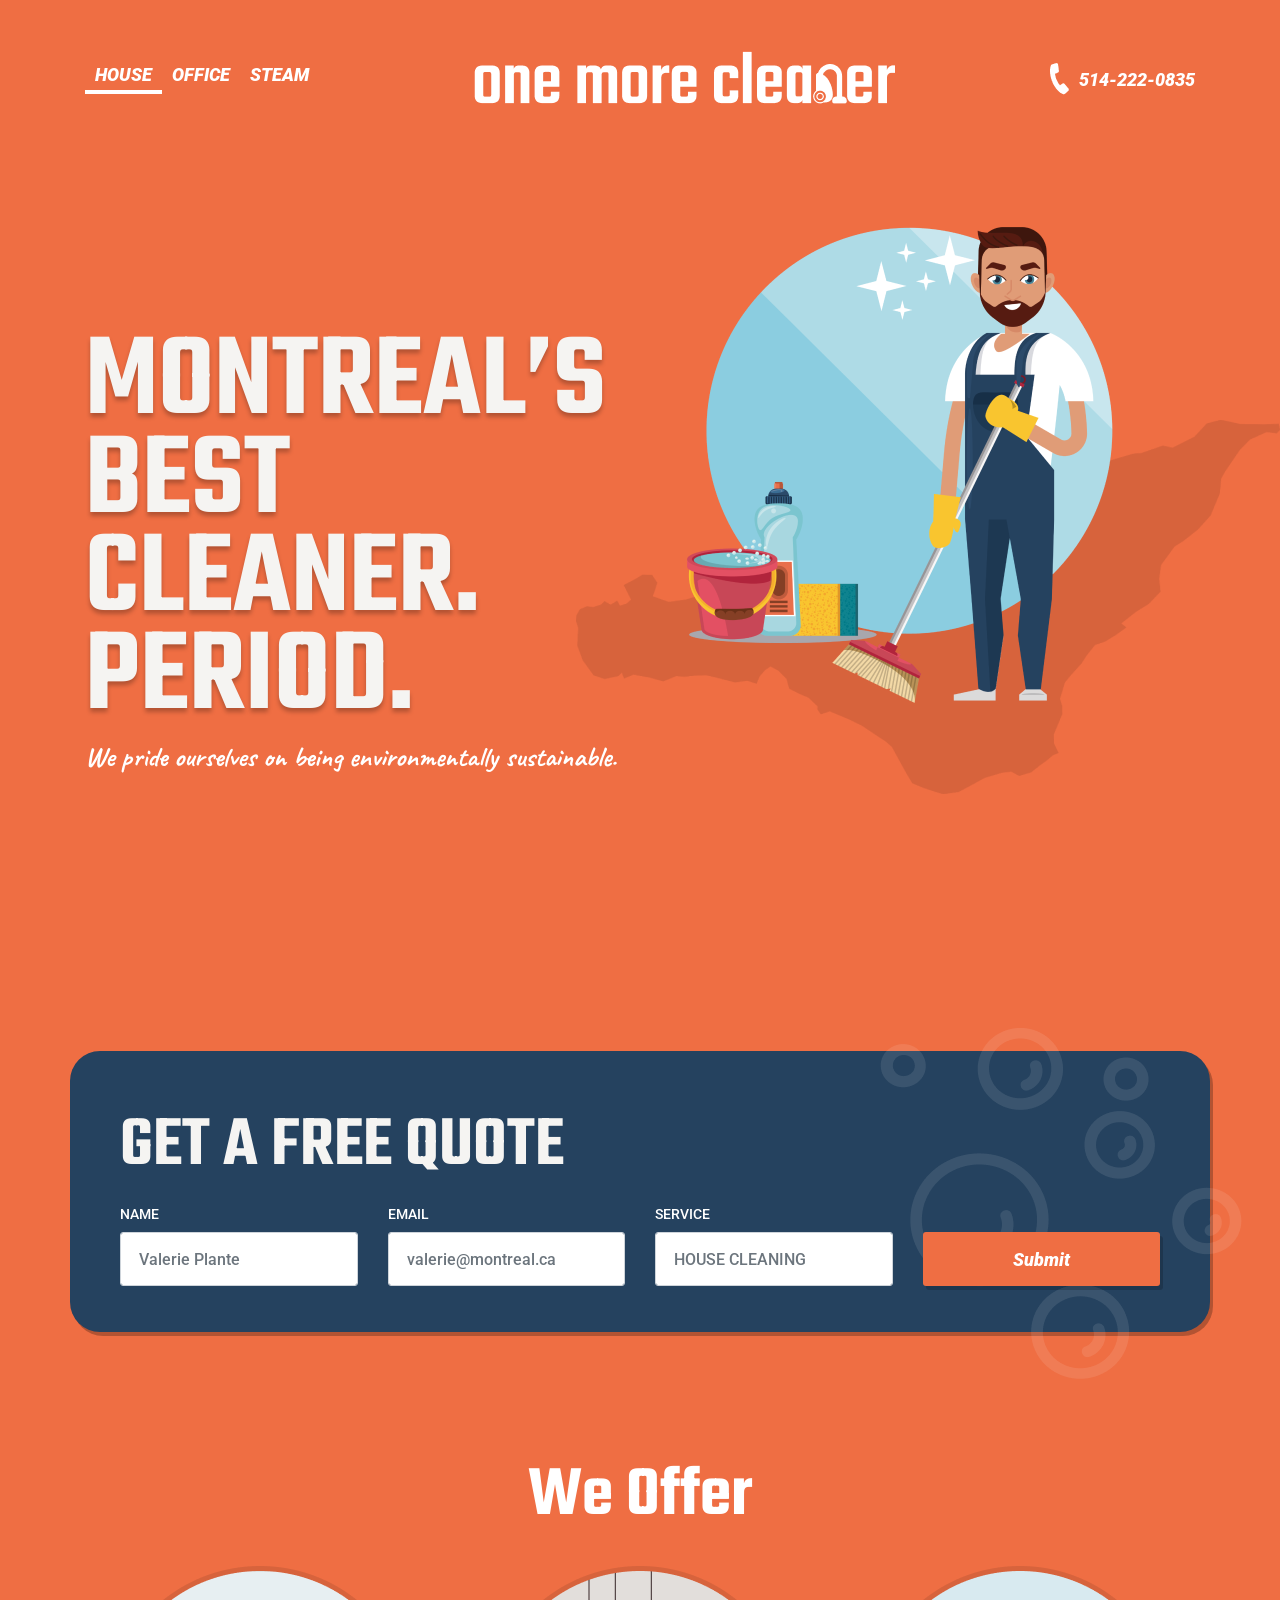
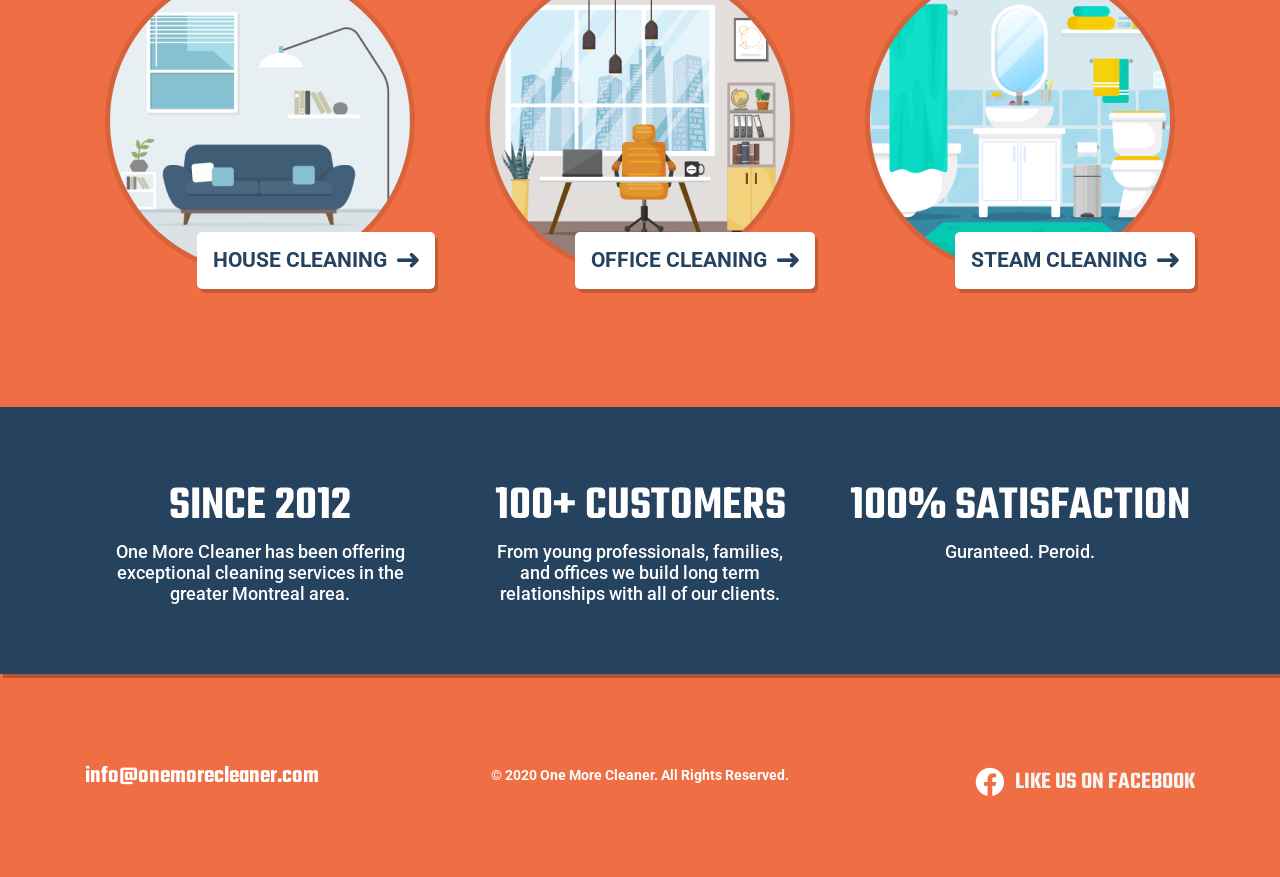
==== index.html @ 101cef5e "initial commit" ====
<!DOCTYPE html>
<html lang="en">

<head>
    <meta charset="UTF-8">
    <meta name="viewport" content="width=device-width, initial-scale=1.0">
    <title>OneMoreCleaner</title>
    <!-- CSS -->
    <link rel="stylesheet" href="https://cdn.jsdelivr.net/npm/bootstrap@4.5.3/dist/css/bootstrap.min.css">
    <link rel="stylesheet" href="css/main.css">
</head>

<body>
<div class="main-wrapper">


    <!--header-->
    <nav class="navbar navbar-expand-lg navbar-light">
        <div class="container">
            <button class="navbar-toggler" type="button" data-toggle="collapse" data-target="#navbarSupportedContent"
                aria-controls="navbarSupportedContent" aria-expanded="false" aria-label="Toggle navigation">
                <span></span>
                <span></span>
                <span></span>
            </button>

            <div class="collapse navbar-collapse" id="navbarSupportedContent">
                <ul class="navbar-nav">
                    <li class="nav-item active">
                        <a class="nav-link" href="#">House</a>
                    </li>
                    <li class="nav-item">
                        <a class="nav-link" href="#">Office</a>
                    </li>
                    <li class="nav-item">
                        <a class="nav-link" href="#">Steam</a>
                    </li>
                </ul>
            </div>
            <a class="navbar-brand" href="#"><img src="images/vaccum.png" alt="cleaner-logo"></a>
            <div class="contact">
                <a href="tel:514-222-0835"><img src="images/phone.png" alt="phone">
                    <p>514-222-0835</p>
                </a>
            </div>
        </div>

    </nav>
    <!--hero bannner-->
    <section class="hero-banner">
          <div class="container">
              <div class="row">
                  <div class="col-md-6">
                      <div class="hero-intro">
                          <h1>MONTREAL’S
                            BEST CLEANER.
                            PERIOD.</h1>
                            <p>We pride ourselves on being environmentally sustainable.</p>
                      </div>
                  </div>
                <div class="hero-img">
                    <img src="images/illustration.png" alt="illustration" class="img-fluid">
                </div>
              </div>
          </div>
      </section>

    <!--Quote-->
    <section class="quote-section">
        <div class="container">
            <img src="images/background-bubbles.png" alt="background-bubbles">
            <div class="row">
                <div class="col-12">
                    <h2>GET A FREE QUOTE</h2>
                </div>
            </div>
            <form class="row">
                <div class="col-md-6 col-lg-3 form-group">
                    <label for="name">Name</label>
                    <input type="text" class="form-control" id="name" aria-describedby="name"
                        placeholder="Valerie Plante">
                </div>
                <div class="col-md-6 col-lg-3 form-group">
                    <label for="exampleInputEmail1">Email</label>
                    <input type="email" class="form-control" id="exampleInputEmail1" aria-describedby="emailHelp"
                        placeholder="valerie@montreal.ca">
                </div>
                <div class="col-md-6 col-lg-3 form-group">
                    <label for="service">Service</label>
                    <input type="text" class="form-control" id="service" placeholder="HOUSE CLEANING">
                </div>
                <div class="col-md-6 col-lg-3 last">
                    <button type="submit" class="btn btn-primary">Submit</button>
                </div>
            </form>
        </div>
    </section>

    <!--we offer-->
    <section class="offers">
        <div class="container">
            <div class="row">
                <div class="col-12">
                    <h2>We Offer</h2>
                </div>
            </div>
            <div class="row">
                <div class="col-md-6 col-lg-4">
                    <div class="offer-info">
                        <img src="images/illustration (1).png" alt="illustration" class="img-fluid">
                        <a class="offer-details">
                            <p>HOUSE CLEANING</p>
                            <img src="images/arrow.png" alt="arrow">
                        </a>
                    </div>
                </div>
                <div class="col-md-6 col-lg-4">
                    <div class="offer-info">
                        <img src="images/illustration (2).png" alt="illustration" class="img-fluid">
                        <a class="offer-details">
                            <p>OFFICE CLEANING</p>
                            <img src="images/arrow.png" alt="arrow">
                        </a>
                    </div>
                </div>
                <div class="col-md-6 col-lg-4">
                    <div class="offer-info">
                        <img src="images/illustration (3).png" alt="illustration" class="img-fluid">
                        <a class="offer-details">
                            <p>STEAM CLEANING</p>
                            <img src="images/arrow.png" alt="arrow">
                        </a>
                    </div>
                </div>
            </div>
        </div>
    </section>

    <!--customer-->
    <section class="customer-wrapper">
        <div class="container">
            <div class="row">
                <div class="col-md-6 col-lg-4">
                    <div class="customer-info">
                        <h3>SINCE 2012</h3>
                        <p>One More Cleaner has been offering exceptional cleaning services in the greater Montreal area.</p>
                    </div>
                </div>
                <div class="col-md-6 col-lg-4">
                    <div class="customer-info">
                        <h3>100+ CUSTOMERS</h3>
                        <p>From young professionals, families, and offices we build long term relationships with all of our clients.</p>
                    </div>
                </div>
                <div class="col-md-6 col-lg-4">
                    <div class="customer-info">
                        <h3>100% SATISFACTION</h3>
                        <p>Guranteed. Peroid.</p>
                    </div>
                </div>
            </div>
        </div>
    </section>

    <!--footer-->
    <footer class="footer">
        <div class="container">
            <div class="row">
                <div class="col-md-4">
                    <div class="user-email">
                        <a href="#">info@onemorecleaner.com</a>
                    </div>
                </div>
                <div class="col-md-4">
                    <div class="reserved">
                        <p>© 2020 One More Cleaner. All Rights Reserved.</p>
                    </div>
                </div>
                <div class="col-md-4">
                    <div class="facebook">
                        <a href="#"><img src="images/facebook.png" alt="facebook"> LIKE US ON FACEBOOK</a>
                    </div>
                </div>
            </div>
        </div>
    </footer>
</div>

    <!-- jQuery and JS bundle w/ Popper.js -->
    <script src="https://code.jquery.com/jquery-3.5.1.slim.min.js"></script>
    <script src="https://cdn.jsdelivr.net/npm/bootstrap@4.5.3/dist/js/bootstrap.bundle.min.js"></script>
</body>

</html>
---- css/main.css ----
@import url("https://fonts.googleapis.com/css2?family=Roboto:wght@100;300;400;500;700;900&display=swap");
@import url("https://fonts.googleapis.com/css2?family=Teko:wght@300;400;500;600;700&display=swap");
@import url("https://fonts.googleapis.com/css2?family=Roboto:wght@100;300;400;500;700;900&display=swap");
@import url("https://fonts.googleapis.com/css2?family=Teko:wght@300;400;500;600;700&display=swap");
@import url("https://fonts.googleapis.com/css2?family=Caveat:wght@400;700&display=swap");
@import url("https://fonts.googleapis.com/css2?family=Teko:wght@300;400;500;600;700&display=swap");
@import url("https://fonts.googleapis.com/css2?family=Roboto:wght@100;300;400;500;700;900&display=swap");
@import url("https://fonts.googleapis.com/css2?family=Teko:wght@300;400;500;600;700&display=swap");
@import url("https://fonts.googleapis.com/css2?family=Roboto:wght@100;300;400;500;700;900&display=swap");
@import url("https://fonts.googleapis.com/css2?family=Teko:wght@300;400;500;600;700&display=swap");
@import url("https://fonts.googleapis.com/css2?family=Roboto:wght@100;300;400;500;700;900&display=swap");
.navbar-expand-lg {
  padding: 20px 30px; }
  @media (min-width: 992px) {
    .navbar-expand-lg {
      padding: 50px 0;
      justify-content: space-between; } }
  .navbar-expand-lg .navbar-toggler {
    border: none;
    padding: 0;
    color: #fff;
    cursor: pointer; }
    .navbar-expand-lg .navbar-toggler:focus {
      outline: none; }
    .navbar-expand-lg .navbar-toggler span {
      width: 24px;
      height: 4px;
      background-color: #fff;
      border-radius: 1px;
      display: block;
      margin: 5px 0; }
  @media (min-width: 992px) {
    .navbar-expand-lg .navbar-collapse {
      flex-basis: inherit;
      flex-grow: inherit; } }
  @media (max-width: 991px) {
    .navbar-expand-lg .navbar-collapse {
      position: absolute;
      top: 60px;
      background-color: #fff;
      left: 30px;
      right: 30px;
      z-index: 9; } }
  .navbar-expand-lg .navbar-brand img {
    max-width: 200px; }
    @media (min-width: 992px) {
      .navbar-expand-lg .navbar-brand img {
        max-width: inherit; } }
  .navbar-expand-lg .contact p {
    display: none; }
    @media (min-width: 992px) {
      .navbar-expand-lg .contact p {
        display: block; } }

.navbar-light .navbar-nav .nav-link {
  font-family: 'Roboto', sans-serif;
  font-style: italic;
  font-weight: 900;
  font-size: 18px;
  line-height: 21px;
  padding: 15px 10px 15px;
  color: #25425F;
  text-transform: uppercase; }
  @media (min-width: 992px) {
    .navbar-light .navbar-nav .nav-link {
      color: #fff;
      padding: 0 10px 5px; } }
.navbar-light .navbar-nav .active .nav-link {
  border-bottom: 4px solid #25425F;
  color: #25425F; }
  @media (min-width: 992px) {
    .navbar-light .navbar-nav .active .nav-link {
      color: #fff;
      border-bottom: 4px solid #fff; } }
.navbar-light .contact a {
  display: block;
  display: flex;
  align-items: center; }
.navbar-light .contact p {
  font-family: 'Roboto', sans-serif;
  font-style: italic;
  font-weight: 900;
  font-size: 18px;
  line-height: 21px;
  color: #fff;
  padding-left: 10px; }
.navbar-light .navbar-brand {
  padding: 0;
  margin: 0; }

.footer {
  padding-bottom: 40px;
  padding-top: 20px; }
  @media (min-width: 768px) {
    .footer {
      padding-bottom: 80px;
      padding-top: 15px; } }
  @media (max-width: 767px) {
    .footer .row {
      flex-direction: column-reverse; } }
  @media (max-width: 767px) {
    .footer .user-email {
      display: none; } }
  .footer .user-email a {
    font-family: 'Teko', sans-serif;
    font-size: 14px;
    font-style: normal;
    font-weight: 600;
    line-height: 20px;
    letter-spacing: 0em;
    text-align: left;
    color: #fff; }
    @media (min-width: 992px) {
      .footer .user-email a {
        font-size: 24px;
        line-height: 82.9%; } }
  .footer .reserved {
    text-align: center; }
    .footer .reserved p {
      font-family: 'Roboto', sans-serif;
      font-size: 14px;
      font-style: normal;
      font-weight: 700;
      line-height: 16px;
      letter-spacing: 0em;
      text-align: left;
      color: #fff;
      display: inline-block; }
      @media (min-width: 768px) {
        .footer .reserved p {
          font-size: 12px; } }
      @media (min-width: 992px) {
        .footer .reserved p {
          font-size: 14px; } }
  @media (max-width: 767px) {
    .footer .facebook {
      margin-bottom: 40px; } }
  .footer .facebook a {
    font-family: 'Teko', sans-serif;
    display: flex;
    align-items: center;
    justify-content: flex-end;
    font-size: 24px;
    line-height: 82.9%;
    font-style: normal;
    font-weight: 600;
    letter-spacing: 0em;
    text-align: left;
    color: #F5F4F2; }
    @media (max-width: 991px) {
      .footer .facebook a {
        font-size: 14px; } }
    @media (max-width: 767px) {
      .footer .facebook a {
        justify-content: center;
        font-size: 20px; } }
    .footer .facebook a img {
      padding-right: 10px; }

html,
body,
div,
span,
applet,
object,
iframe,
h1,
h2,
h3,
h4,
h5,
h6,
p,
blockquote,
pre,
a,
abbr,
acronym,
address,
big,
cite,
code,
del,
dfn,
em,
img,
ins,
kbd,
q,
s,
samp,
small,
strike,
strong,
sub,
sup,
tt,
var,
b,
u,
i,
center,
dl,
dt,
dd,
ol,
ul,
li,
fieldset,
form,
label,
legend,
table,
caption,
tbody,
tfoot,
thead,
tr,
th,
td,
article,
aside,
canvas,
details,
embed,
figure,
figcaption,
footer,
header,
hgroup,
menu,
nav,
output,
ruby,
section,
summary,
time,
mark,
audio,
video {
  margin: 0;
  padding: 0;
  border: 0;
  font-size: 100%;
  vertical-align: baseline; }

/* HTML5 display-role reset for older browsers */
article,
aside,
details,
figcaption,
figure,
footer,
header,
hgroup,
menu,
nav,
section {
  display: block; }

body,
html {
  height: 100%;
  line-height: 1;
  font-family: 'Roboto', sans-serif;
  background-color: #EF6E43; }

ol,
ul {
  list-style: none;
  padding: 0;
  margin: 0; }

blockquote,
q {
  quotes: none; }

blockquote:before,
blockquote:after,
q:before,
q:after {
  content: '';
  content: none; }

table {
  border-collapse: collapse;
  border-spacing: 0; }

section {
  padding: 50px 0; }

::-webkit-input-placeholder {
  /* Edge */
  font-weight: 500;
  font-size: 16px;
  line-height: 19px;
  color: red; }

:-ms-input-placeholder {
  /* Internet Explorer 10-11 */
  font-weight: 500;
  font-size: 16px;
  line-height: 19px;
  color: red; }

::placeholder {
  font-weight: 500;
  font-size: 16px;
  line-height: 19px;
  color: red; }

.btn.btn-primary {
  background: #EF6E43;
  box-shadow: 3px 4px 0px rgba(0, 0, 0, 0.18);
  border-radius: 3px;
  border: none;
  font-style: italic;
  font-weight: 900;
  font-size: 18px;
  line-height: 21px;
  color: #FFFFFF;
  height: 54px;
  padding: 0 60px; }

.main-wrapper {
  overflow: hidden; }

.hero-banner {
  position: relative;
  padding-bottom: 0; }
  @media (max-width: 991px) {
    .hero-banner {
      padding-top: 35px;
      padding-bottom: 50px; } }
  .hero-banner .hero-img {
    position: absolute;
    right: 0;
    top: 0; }
    @media (max-width: 767px) {
      .hero-banner .hero-img {
        right: -40px;
        top: 37px; } }
    @media (max-width: 991px) {
      .hero-banner .hero-img img {
        max-width: 420px; } }
    @media (max-width: 767px) {
      .hero-banner .hero-img img {
        max-width: 260px; } }

.hero-intro {
  height: 77vh;
  display: flex;
  flex-direction: column;
  justify-content: center; }
  @media (max-width: 991px) {
    .hero-intro {
      height: auto; } }
  .hero-intro h1 {
    font-family: 'Teko', sans-serif;
    font-size: 48px;
    line-height: 82.9%;
    max-width: 249px;
    font-weight: 600;
    font-style: normal;
    letter-spacing: 0em;
    text-align: left;
    color: #F5F4F2;
    margin-bottom: 10px;
    text-shadow: 0px 4px 4px rgba(0, 0, 0, 0.25); }
    @media (min-width: 768px) {
      .hero-intro h1 {
        font-size: 60px;
        line-height: 60px;
        max-width: inherit; } }
    @media (min-width: 992px) {
      .hero-intro h1 {
        font-size: 120px;
        line-height: 82.9%; } }
  .hero-intro p {
    font-family: 'Caveat', cursive;
    font-size: 28px;
    line-height: 35px;
    font-style: normal;
    font-weight: 700;
    letter-spacing: 0em;
    text-align: left;
    color: #FFF; }
    @media (max-width: 767px) {
      .hero-intro p {
        font-size: 18px;
        line-height: 20px;
        max-width: 165px; } }

@media (min-width: 768px) {
  .quote-section {
    padding-top: 150px;
    padding-bottom: 85px; } }
.quote-section h2 {
  font-family: 'Teko', sans-serif;
  font-weight: 600;
  font-size: 28px;
  line-height: 82.9%;
  color: #F5F4F2;
  margin-bottom: 30px; }
  @media (min-width: 768px) {
    .quote-section h2 {
      font-size: 72px;
      line-height: 82.9%; } }
.quote-section .container {
  background: #25425F;
  box-shadow: 3px 4px 0px rgba(0, 0, 0, 0.25);
  padding: 66px 50px 30px;
  position: relative; }
  @media (min-width: 768px) {
    .quote-section .container {
      border-radius: 30px; } }
  .quote-section .container img {
    position: absolute;
    right: -35px;
    top: -30px; }
    @media (max-width: 991px) {
      .quote-section .container img {
        display: none; } }
.quote-section .form-group label {
  font-family: 'Roboto', sans-serif;
  font-weight: 500;
  font-size: 14px;
  line-height: 16px;
  color: #FFFFFF;
  margin-bottom: 10px;
  text-transform: uppercase; }
.quote-section .form-group input {
  border-radius: 3px;
  padding: 18px;
  height: 54px; }
.quote-section .last {
  display: flex;
  align-items: flex-end; }
.quote-section .btn {
  width: 100%;
  margin-bottom: 1rem; }

.offer-info {
  text-align: center;
  position: relative; }
  @media (max-width: 991px) {
    .offer-info {
      margin-bottom: 50px; } }
  .offer-info .offer-details {
    display: flex;
    align-items: center;
    justify-content: space-between;
    background: #FFFFFF;
    box-shadow: 3px 4px 0px rgba(0, 0, 0, 0.18);
    border-radius: 5px;
    padding: 16px;
    position: absolute;
    bottom: -10px;
    right: 0;
    cursor: pointer; }
    .offer-info .offer-details:hover {
      background: #F5F4F2; }
    @media (max-width: 767px) {
      .offer-info .offer-details {
        right: 50%;
        transform: translateX(50%);
        width: 250px; } }
    .offer-info .offer-details p {
      font-family: 'Roboto', sans-serif;
      font-weight: 700;
      font-size: 21px;
      line-height: 25px;
      color: #25425F;
      padding-right: 10px; }

.offers h2 {
  font-family: 'Teko', sans-serif;
  font-weight: 600;
  font-size: 72px;
  line-height: 82.9%;
  color: #FFFFFF;
  text-align: center;
  padding-bottom: 40px; }
  @media (max-width: 767px) {
    .offers h2 {
      font-size: 32px; } }

.customer-wrapper {
  background: #25425F;
  box-shadow: 3px 4px 0px rgba(0, 0, 0, 0.25);
  padding: 80px 0 70px;
  margin: 78px 0; }
  @media (max-width: 767px) {
    .customer-wrapper {
      margin: 0 0 30px; } }
  .customer-wrapper .customer-info {
    text-align: center;
    color: #fff; }
    @media (max-width: 991px) {
      .customer-wrapper .customer-info {
        margin-bottom: 40px; } }
    .customer-wrapper .customer-info:nth-child(3) {
      margin-bottom: 0; }
    .customer-wrapper .customer-info h3 {
      font-family: 'Teko', sans-serif;
      font-size: 32px;
      line-height: 82.9%;
      font-style: normal;
      font-weight: 600;
      letter-spacing: 0em;
      margin-bottom: 15px; }
      @media (min-width: 768px) {
        .customer-wrapper .customer-info h3 {
          font-size: 48px; } }
    .customer-wrapper .customer-info p {
      font-family: 'Roboto', sans-serif;
      font-size: 14px;
      font-style: normal;
      font-weight: 500;
      line-height: 21px;
      letter-spacing: 0em;
      padding: 0 20px; }
      @media (min-width: 768px) {
        .customer-wrapper .customer-info p {
          font-size: 18px; } }

/*# sourceMappingURL=main.css.map */
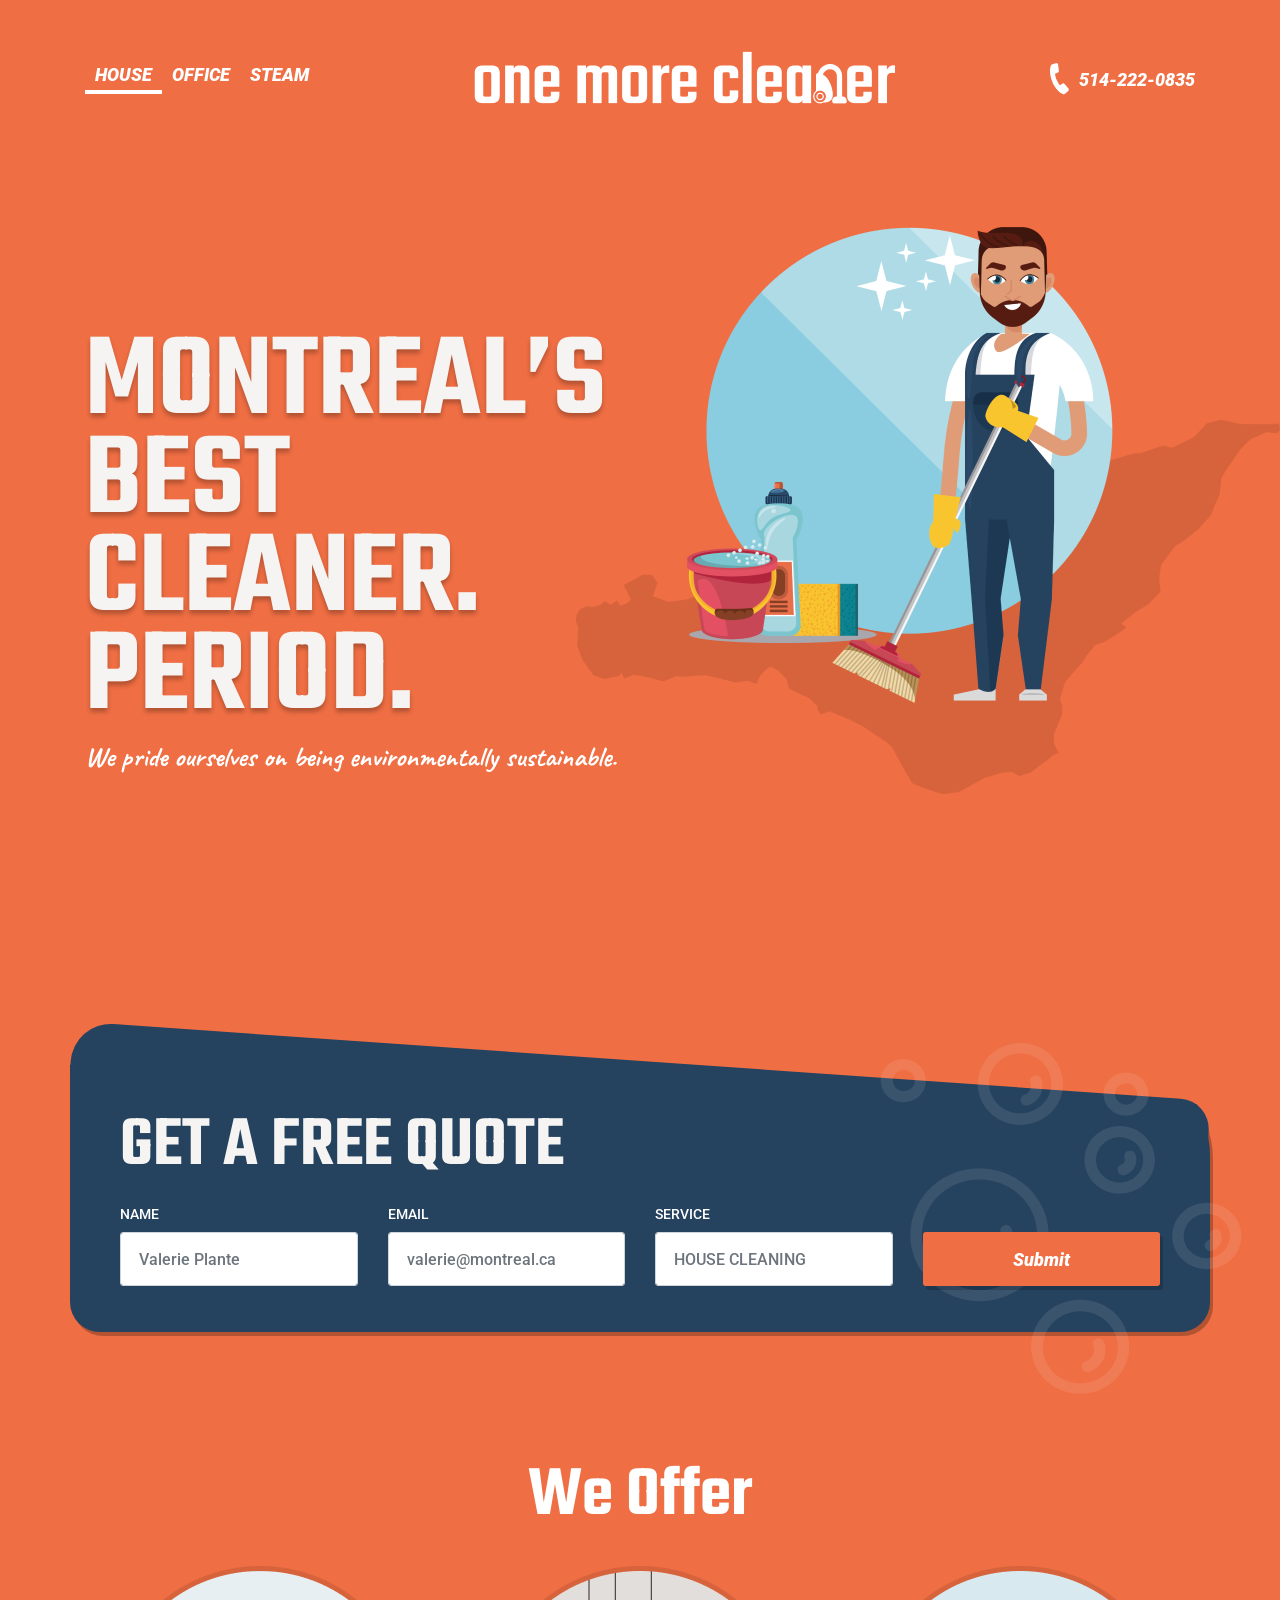
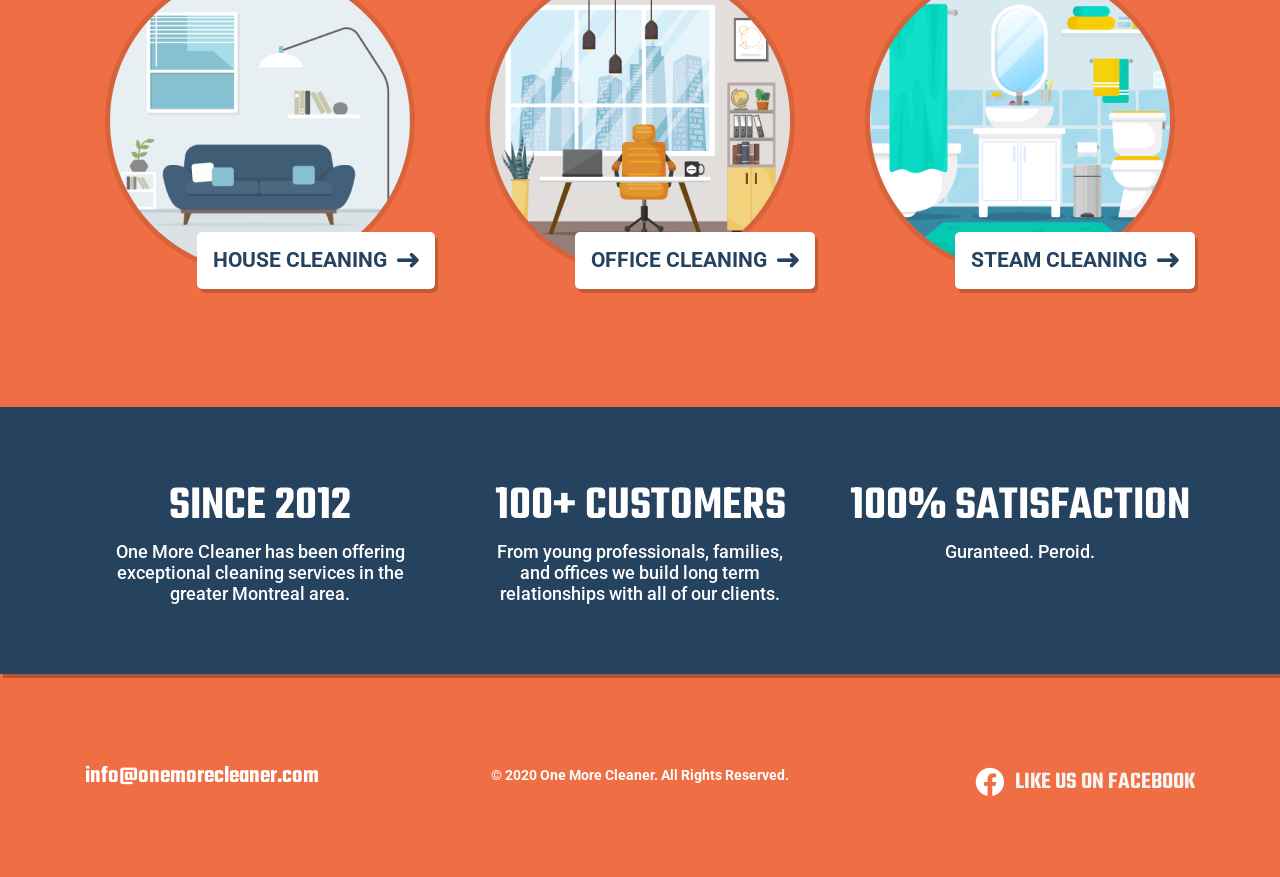
==== commit e32e1a47: "work on ui" ====
--- a/index.html
+++ b/index.html
@@ -7,7 +7,7 @@
     <title>OneMoreCleaner</title>
     <!-- CSS -->
     <link rel="stylesheet" href="https://cdn.jsdelivr.net/npm/bootstrap@4.5.3/dist/css/bootstrap.min.css">
-    <link rel="stylesheet" href="css/main.css">
+    <link rel="stylesheet" href="media/css/main.css">
 </head>
 
 <body>
@@ -37,9 +37,9 @@
                     </li>
                 </ul>
             </div>
-            <a class="navbar-brand" href="#"><img src="images/vaccum.png" alt="cleaner-logo"></a>
+            <a class="navbar-brand" href="#"><img src="media/images/vaccum.png" alt="cleaner-logo"></a>
             <div class="contact">
-                <a href="tel:514-222-0835"><img src="images/phone.png" alt="phone">
+                <a href="tel:514-222-0835"><img src="media/images/phone.png" alt="phone">
                     <p>514-222-0835</p>
                 </a>
             </div>
@@ -59,7 +59,7 @@
                       </div>
                   </div>
                 <div class="hero-img">
-                    <img src="images/illustration.png" alt="illustration" class="img-fluid">
+                    <img src="media/images/illustration.png" alt="illustration" class="img-fluid">
                 </div>
               </div>
           </div>
@@ -68,13 +68,14 @@
     <!--Quote-->
     <section class="quote-section">
         <div class="container">
-            <img src="images/background-bubbles.png" alt="background-bubbles">
+            <img src="media/images/background-bubbles.png" alt="background-bubbles">
+            <span id="form_container">
             <div class="row">
                 <div class="col-12">
                     <h2>GET A FREE QUOTE</h2>
                 </div>
             </div>
-            <form class="row">
+            <div class="row">
                 <div class="col-md-6 col-lg-3 form-group">
                     <label for="name">Name</label>
                     <input type="text" class="form-control" id="name" aria-describedby="name"
@@ -82,7 +83,7 @@
                 </div>
                 <div class="col-md-6 col-lg-3 form-group">
                     <label for="exampleInputEmail1">Email</label>
-                    <input type="email" class="form-control" id="exampleInputEmail1" aria-describedby="emailHelp"
+                    <input type="email" class="form-control" id="email" aria-describedby="emailHelp"
                         placeholder="valerie@montreal.ca">
                 </div>
                 <div class="col-md-6 col-lg-3 form-group">
@@ -90,9 +91,19 @@
                     <input type="text" class="form-control" id="service" placeholder="HOUSE CLEANING">
                 </div>
                 <div class="col-md-6 col-lg-3 last">
-                    <button type="submit" class="btn btn-primary">Submit</button>
-                </div>
-            </form>
+                    <button type="button" class="btn btn-primary" onclick="sendEmail()">Submit</button>
+                </div>
+            </div>
+            </span>
+            <span id="form_success" style="display: none;">
+                <div class="row">
+                    <div class="col-12">
+                        <h2>Thanks!</h2>
+                        <div>We'll contact you shortly to discuss next steps.</div>
+                        <div>Have a great day!</div>
+                    </div>
+                </div>
+            </span>
         </div>
     </section>
 
@@ -107,28 +118,28 @@
             <div class="row">
                 <div class="col-md-6 col-lg-4">
                     <div class="offer-info">
-                        <img src="images/illustration (1).png" alt="illustration" class="img-fluid">
+                        <img src="media/images/illustration (1).png" alt="illustration" class="img-fluid">
                         <a class="offer-details">
                             <p>HOUSE CLEANING</p>
-                            <img src="images/arrow.png" alt="arrow">
+                            <img src="media/images/arrow.png" alt="arrow">
                         </a>
                     </div>
                 </div>
                 <div class="col-md-6 col-lg-4">
                     <div class="offer-info">
-                        <img src="images/illustration (2).png" alt="illustration" class="img-fluid">
+                        <img src="media/images/illustration (2).png" alt="illustration" class="img-fluid">
                         <a class="offer-details">
                             <p>OFFICE CLEANING</p>
-                            <img src="images/arrow.png" alt="arrow">
+                            <img src="media/images/arrow.png" alt="arrow">
                         </a>
                     </div>
                 </div>
                 <div class="col-md-6 col-lg-4">
                     <div class="offer-info">
-                        <img src="images/illustration (3).png" alt="illustration" class="img-fluid">
+                        <img src="media/images/illustration (3).png" alt="illustration" class="img-fluid">
                         <a class="offer-details">
                             <p>STEAM CLEANING</p>
-                            <img src="images/arrow.png" alt="arrow">
+                            <img src="media/images/arrow.png" alt="arrow">
                         </a>
                     </div>
                 </div>
@@ -178,7 +189,7 @@
                 </div>
                 <div class="col-md-4">
                     <div class="facebook">
-                        <a href="#"><img src="images/facebook.png" alt="facebook"> LIKE US ON FACEBOOK</a>
+                        <a href="#"><img src="media/images/facebook.png" alt="facebook"> LIKE US ON FACEBOOK</a>
                     </div>
                 </div>
             </div>
@@ -187,8 +198,43 @@
 </div>
 
     <!-- jQuery and JS bundle w/ Popper.js -->
-    <script src="https://code.jquery.com/jquery-3.5.1.slim.min.js"></script>
+    <script src="https://ajax.googleapis.com/ajax/libs/jquery/3.5.1/jquery.min.js"></script>
     <script src="https://cdn.jsdelivr.net/npm/bootstrap@4.5.3/dist/js/bootstrap.bundle.min.js"></script>
 </body>
 
+
+<script>
+
+    function sendEmail() {
+    
+        var data = {
+            name:$("#name").val(),
+            email:$("#email").val(),
+            service:$("#service").val()
+        };
+        
+        if(data.name == "" || data.email == ""  || data.service == "" ){
+            return;
+        }
+        var valid = true;	
+        //valid = validateContact();
+        if(valid) {
+            jQuery.ajax({
+                url: "send_email.php",
+                data: data,
+                type: "POST",
+                success:function(data){
+                    console.log(data);
+                    $("#form_container").hide();
+                    $("#form_success").show();
+                    //alert('You message has been sent successfully.')
+                    //$("#mail-status").html(data);
+                },
+                error:function (){}
+            });
+        }
+    }
+    
+        </script>
+
 </html>
--- a/media/css/main.css
+++ b/media/css/main.css
@@ -0,0 +1,567 @@
+@import url("https://fonts.googleapis.com/css2?family=Roboto:wght@100;300;400;500;700;900&display=swap");
+@import url("https://fonts.googleapis.com/css2?family=Teko:wght@300;400;500;600;700&display=swap");
+@import url("https://fonts.googleapis.com/css2?family=Roboto:wght@100;300;400;500;700;900&display=swap");
+@import url("https://fonts.googleapis.com/css2?family=Teko:wght@300;400;500;600;700&display=swap");
+@import url("https://fonts.googleapis.com/css2?family=Caveat:wght@400;700&display=swap");
+@import url("https://fonts.googleapis.com/css2?family=Teko:wght@300;400;500;600;700&display=swap");
+@import url("https://fonts.googleapis.com/css2?family=Roboto:wght@100;300;400;500;700;900&display=swap");
+@import url("https://fonts.googleapis.com/css2?family=Teko:wght@300;400;500;600;700&display=swap");
+@import url("https://fonts.googleapis.com/css2?family=Roboto:wght@100;300;400;500;700;900&display=swap");
+@import url("https://fonts.googleapis.com/css2?family=Teko:wght@300;400;500;600;700&display=swap");
+@import url("https://fonts.googleapis.com/css2?family=Roboto:wght@100;300;400;500;700;900&display=swap");
+.navbar-expand-lg {
+  padding: 20px 30px; }
+  @media (min-width: 992px) {
+    .navbar-expand-lg {
+      padding: 50px 0;
+      justify-content: space-between; } }
+  .navbar-expand-lg .navbar-toggler {
+    border: none;
+    padding: 0;
+    color: #fff;
+    cursor: pointer; }
+    .navbar-expand-lg .navbar-toggler:focus {
+      outline: none; }
+    .navbar-expand-lg .navbar-toggler span {
+      width: 24px;
+      height: 4px;
+      background-color: #fff;
+      border-radius: 1px;
+      display: block;
+      margin: 5px 0; }
+  @media (min-width: 992px) {
+    .navbar-expand-lg .navbar-collapse {
+      flex-basis: inherit;
+      flex-grow: inherit; } }
+  @media (max-width: 991px) {
+    .navbar-expand-lg .navbar-collapse {
+      position: absolute;
+      top: 60px;
+      background-color: #fff;
+      left: 30px;
+      right: 30px;
+      z-index: 9; } }
+  .navbar-expand-lg .navbar-brand img {
+    max-width: 200px; }
+    @media (min-width: 992px) {
+      .navbar-expand-lg .navbar-brand img {
+        max-width: inherit; } }
+  .navbar-expand-lg .contact p {
+    display: none; }
+    @media (min-width: 992px) {
+      .navbar-expand-lg .contact p {
+        display: block; } }
+
+.navbar-light .navbar-nav .nav-link {
+  font-family: 'Roboto', sans-serif;
+  font-style: italic;
+  font-weight: 900;
+  font-size: 18px;
+  line-height: 21px;
+  padding: 15px 10px 15px;
+  color: #25425F;
+  text-transform: uppercase; }
+  @media (min-width: 992px) {
+    .navbar-light .navbar-nav .nav-link {
+      color: #fff;
+      padding: 0 10px 5px; } }
+.navbar-light .navbar-nav .active .nav-link {
+  border-bottom: 4px solid #25425F;
+  color: #25425F; }
+  @media (min-width: 992px) {
+    .navbar-light .navbar-nav .active .nav-link {
+      color: #fff;
+      border-bottom: 4px solid #fff; } }
+.navbar-light .contact a {
+  display: block;
+  display: flex;
+  align-items: center; }
+.navbar-light .contact p {
+  font-family: 'Roboto', sans-serif;
+  font-style: italic;
+  font-weight: 900;
+  font-size: 18px;
+  line-height: 21px;
+  color: #fff;
+  padding-left: 10px; }
+.navbar-light .navbar-brand {
+  padding: 0;
+  margin: 0; }
+
+.footer {
+  padding-bottom: 40px;
+  padding-top: 20px; }
+  @media (min-width: 768px) {
+    .footer {
+      padding-bottom: 80px;
+      padding-top: 15px; } }
+  @media (max-width: 767px) {
+    .footer .row {
+      flex-direction: column-reverse; } }
+  @media (max-width: 767px) {
+    .footer .user-email {
+      display: none; } }
+  .footer .user-email a {
+    font-family: 'Teko', sans-serif;
+    font-size: 14px;
+    font-style: normal;
+    font-weight: 600;
+    line-height: 20px;
+    letter-spacing: 0em;
+    text-align: left;
+    color: #fff; }
+    @media (min-width: 992px) {
+      .footer .user-email a {
+        font-size: 24px;
+        line-height: 82.9%; } }
+  .footer .reserved {
+    text-align: center; }
+    .footer .reserved p {
+      font-family: 'Roboto', sans-serif;
+      font-size: 14px;
+      font-style: normal;
+      font-weight: 700;
+      line-height: 16px;
+      letter-spacing: 0em;
+      text-align: left;
+      color: #fff;
+      display: inline-block; }
+      @media (min-width: 768px) {
+        .footer .reserved p {
+          font-size: 12px; } }
+      @media (min-width: 992px) {
+        .footer .reserved p {
+          font-size: 14px; } }
+  @media (max-width: 767px) {
+    .footer .facebook {
+      margin-bottom: 40px; } }
+  .footer .facebook a {
+    font-family: 'Teko', sans-serif;
+    display: flex;
+    align-items: center;
+    justify-content: flex-end;
+    font-size: 24px;
+    line-height: 82.9%;
+    font-style: normal;
+    font-weight: 600;
+    letter-spacing: 0em;
+    text-align: left;
+    color: #F5F4F2; }
+    @media (max-width: 991px) {
+      .footer .facebook a {
+        font-size: 14px; } }
+    @media (max-width: 767px) {
+      .footer .facebook a {
+        justify-content: center;
+        font-size: 20px; } }
+    .footer .facebook a img {
+      padding-right: 10px; }
+
+html,
+body,
+div,
+span,
+applet,
+object,
+iframe,
+h1,
+h2,
+h3,
+h4,
+h5,
+h6,
+p,
+blockquote,
+pre,
+a,
+abbr,
+acronym,
+address,
+big,
+cite,
+code,
+del,
+dfn,
+em,
+img,
+ins,
+kbd,
+q,
+s,
+samp,
+small,
+strike,
+strong,
+sub,
+sup,
+tt,
+var,
+b,
+u,
+i,
+center,
+dl,
+dt,
+dd,
+ol,
+ul,
+li,
+fieldset,
+form,
+label,
+legend,
+table,
+caption,
+tbody,
+tfoot,
+thead,
+tr,
+th,
+td,
+article,
+aside,
+canvas,
+details,
+embed,
+figure,
+figcaption,
+footer,
+header,
+hgroup,
+menu,
+nav,
+output,
+ruby,
+section,
+summary,
+time,
+mark,
+audio,
+video {
+  margin: 0;
+  padding: 0;
+  border: 0;
+  font-size: 100%;
+  vertical-align: baseline; }
+
+/* HTML5 display-role reset for older browsers */
+article,
+aside,
+details,
+figcaption,
+figure,
+footer,
+header,
+hgroup,
+menu,
+nav,
+section {
+  display: block; }
+
+body,
+html {
+  height: 100%;
+  line-height: 1;
+  font-family: 'Roboto', sans-serif;
+  background-color: #EF6E43; }
+
+ol,
+ul {
+  list-style: none;
+  padding: 0;
+  margin: 0; }
+
+blockquote,
+q {
+  quotes: none; }
+
+blockquote:before,
+blockquote:after,
+q:before,
+q:after {
+  content: '';
+  content: none; }
+
+table {
+  border-collapse: collapse;
+  border-spacing: 0; }
+
+section {
+  padding: 50px 0; }
+
+::-webkit-input-placeholder {
+  /* Edge */
+  font-weight: 500;
+  font-size: 16px;
+  line-height: 19px;
+  color: red; }
+
+:-ms-input-placeholder {
+  /* Internet Explorer 10-11 */
+  font-weight: 500;
+  font-size: 16px;
+  line-height: 19px;
+  color: red; }
+
+::placeholder {
+  font-weight: 500;
+  font-size: 16px;
+  line-height: 19px;
+  color: red; }
+
+.btn.btn-primary {
+  background: #EF6E43;
+  box-shadow: 3px 4px 0px rgba(0, 0, 0, 0.18);
+  border-radius: 3px;
+  border: none;
+  font-style: italic;
+  font-weight: 900;
+  font-size: 18px;
+  line-height: 21px;
+  color: #FFFFFF;
+  height: 54px;
+  padding: 0 60px; }
+
+.main-wrapper {
+  overflow: hidden; }
+
+.hero-banner {
+  position: relative;
+  padding-bottom: 0; }
+  @media (max-width: 991px) {
+    .hero-banner {
+      padding-top: 35px;
+      padding-bottom: 50px; } }
+  .hero-banner .hero-img {
+    position: absolute;
+    right: 0;
+    top: 0; }
+    @media (max-width: 767px) {
+      .hero-banner .hero-img {
+        right: -40px;
+        top: 37px; } }
+    @media (max-width: 991px) {
+      .hero-banner .hero-img img {
+        max-width: 420px; } }
+    @media (max-width: 767px) {
+      .hero-banner .hero-img img {
+        max-width: 260px; } }
+
+.hero-intro {
+  height: 77vh;
+  display: flex;
+  flex-direction: column;
+  justify-content: center; }
+  @media (max-width: 991px) {
+    .hero-intro {
+      height: auto; } }
+  .hero-intro h1 {
+    font-family: 'Teko', sans-serif;
+    font-size: 48px;
+    line-height: 82.9%;
+    max-width: 249px;
+    font-weight: 600;
+    font-style: normal;
+    letter-spacing: 0em;
+    text-align: left;
+    color: #F5F4F2;
+    margin-bottom: 10px;
+    text-shadow: 0px 4px 4px rgba(0, 0, 0, 0.25); }
+    @media (min-width: 768px) {
+      .hero-intro h1 {
+        font-size: 60px;
+        line-height: 60px;
+        max-width: inherit; } }
+    @media (min-width: 992px) {
+      .hero-intro h1 {
+        font-size: 120px;
+        line-height: 82.9%; } }
+  .hero-intro p {
+    font-family: 'Caveat', cursive;
+    font-size: 28px;
+    line-height: 35px;
+    font-style: normal;
+    font-weight: 700;
+    letter-spacing: 0em;
+    text-align: left;
+    color: #FFF; }
+    @media (max-width: 767px) {
+      .hero-intro p {
+        font-size: 18px;
+        line-height: 20px;
+        max-width: 165px; } }
+
+@media (min-width: 768px) {
+  .quote-section {
+    padding-top: 150px;
+    padding-bottom: 85px; } }
+.quote-section h2 {
+  font-family: 'Teko', sans-serif;
+  font-weight: 600;
+  font-size: 28px;
+  line-height: 82.9%;
+  color: #F5F4F2;
+  margin-bottom: 30px; }
+  @media (min-width: 768px) {
+    .quote-section h2 {
+      font-size: 72px;
+      line-height: 82.9%; } }
+.quote-section div {
+  color: #F5F4F2; }
+.quote-section .container {
+  background: #25425F;
+  box-shadow: 3px 4px 0px rgba(0, 0, 0, 0.25);
+  padding: 66px 50px 30px;
+  position: relative; }
+  @media (min-width: 768px) {
+    .quote-section .container {
+      border-bottom-right-radius: 30px;
+      border-bottom-left-radius: 30px;
+      border-top-right-radius: 80px; } }
+  @media (min-width: 992px) {
+    .quote-section .container {
+      border-top-right-radius: 105px; } }
+  .quote-section .container:before {
+    content: "";
+    position: absolute;
+    top: 10px;
+    width: 100%;
+    height: 40px;
+    left: 0;
+    transform: rotate(2deg);
+    background-color: #25425f;
+    z-index: 1;
+    border-bottom-left-radius: 10px; }
+    @media (min-width: 768px) {
+      .quote-section .container:before {
+        width: 100%;
+        height: 45px;
+        left: 0px;
+        transform: rotate(4deg);
+        border-top-left-radius: 40px;
+        border-top-right-radius: 30px; } }
+    @media (min-width: 992px) {
+      .quote-section .container:before {
+        height: 60px; } }
+  .quote-section .container:after {
+    content: "";
+    position: absolute;
+    top: -26px;
+    width: 102%;
+    height: 60px;
+    background-color: #ef6e43;
+    left: 0;
+    transform: rotate(2deg); }
+  .quote-section .container img {
+    position: absolute;
+    right: -35px;
+    top: -15px;
+    z-index: 1; }
+    @media (max-width: 991px) {
+      .quote-section .container img {
+        display: none; } }
+.quote-section .form-group label {
+  font-family: 'Roboto', sans-serif;
+  font-weight: 500;
+  font-size: 14px;
+  line-height: 16px;
+  color: #FFFFFF;
+  margin-bottom: 10px;
+  text-transform: uppercase; }
+.quote-section .form-group input {
+  border-radius: 3px;
+  padding: 18px;
+  height: 54px; }
+.quote-section .last {
+  display: flex;
+  align-items: flex-end;
+  z-index: 9; }
+.quote-section .btn {
+  width: 100%;
+  margin-bottom: 1rem; }
+
+.offer-info {
+  text-align: center;
+  position: relative; }
+  @media (max-width: 991px) {
+    .offer-info {
+      margin-bottom: 50px; } }
+  .offer-info .offer-details {
+    display: flex;
+    align-items: center;
+    justify-content: space-between;
+    background: #FFFFFF;
+    box-shadow: 3px 4px 0px rgba(0, 0, 0, 0.18);
+    border-radius: 5px;
+    padding: 16px;
+    position: absolute;
+    bottom: -10px;
+    right: 0;
+    cursor: pointer; }
+    .offer-info .offer-details:hover {
+      background: #F5F4F2; }
+    @media (max-width: 767px) {
+      .offer-info .offer-details {
+        right: 50%;
+        transform: translateX(50%);
+        width: 250px; } }
+    .offer-info .offer-details p {
+      font-family: 'Roboto', sans-serif;
+      font-weight: 700;
+      font-size: 21px;
+      line-height: 25px;
+      color: #25425F;
+      padding-right: 10px; }
+
+.offers h2 {
+  font-family: 'Teko', sans-serif;
+  font-weight: 600;
+  font-size: 72px;
+  line-height: 82.9%;
+  color: #FFFFFF;
+  text-align: center;
+  padding-bottom: 40px; }
+  @media (max-width: 767px) {
+    .offers h2 {
+      font-size: 32px; } }
+
+.customer-wrapper {
+  background: #25425F;
+  box-shadow: 3px 4px 0px rgba(0, 0, 0, 0.25);
+  padding: 80px 0 70px;
+  margin: 78px 0; }
+  @media (max-width: 767px) {
+    .customer-wrapper {
+      margin: 0 0 30px; } }
+  .customer-wrapper .customer-info {
+    text-align: center;
+    color: #fff; }
+    @media (max-width: 991px) {
+      .customer-wrapper .customer-info {
+        margin-bottom: 40px; } }
+    .customer-wrapper .customer-info:nth-child(3) {
+      margin-bottom: 0; }
+    .customer-wrapper .customer-info h3 {
+      font-family: 'Teko', sans-serif;
+      font-size: 32px;
+      line-height: 82.9%;
+      font-style: normal;
+      font-weight: 600;
+      letter-spacing: 0em;
+      margin-bottom: 15px; }
+      @media (min-width: 768px) {
+        .customer-wrapper .customer-info h3 {
+          font-size: 48px; } }
+    .customer-wrapper .customer-info p {
+      font-family: 'Roboto', sans-serif;
+      font-size: 14px;
+      font-style: normal;
+      font-weight: 500;
+      line-height: 21px;
+      letter-spacing: 0em;
+      padding: 0 20px; }
+      @media (min-width: 768px) {
+        .customer-wrapper .customer-info p {
+          font-size: 18px; } }
+
+/*# sourceMappingURL=main.css.map */
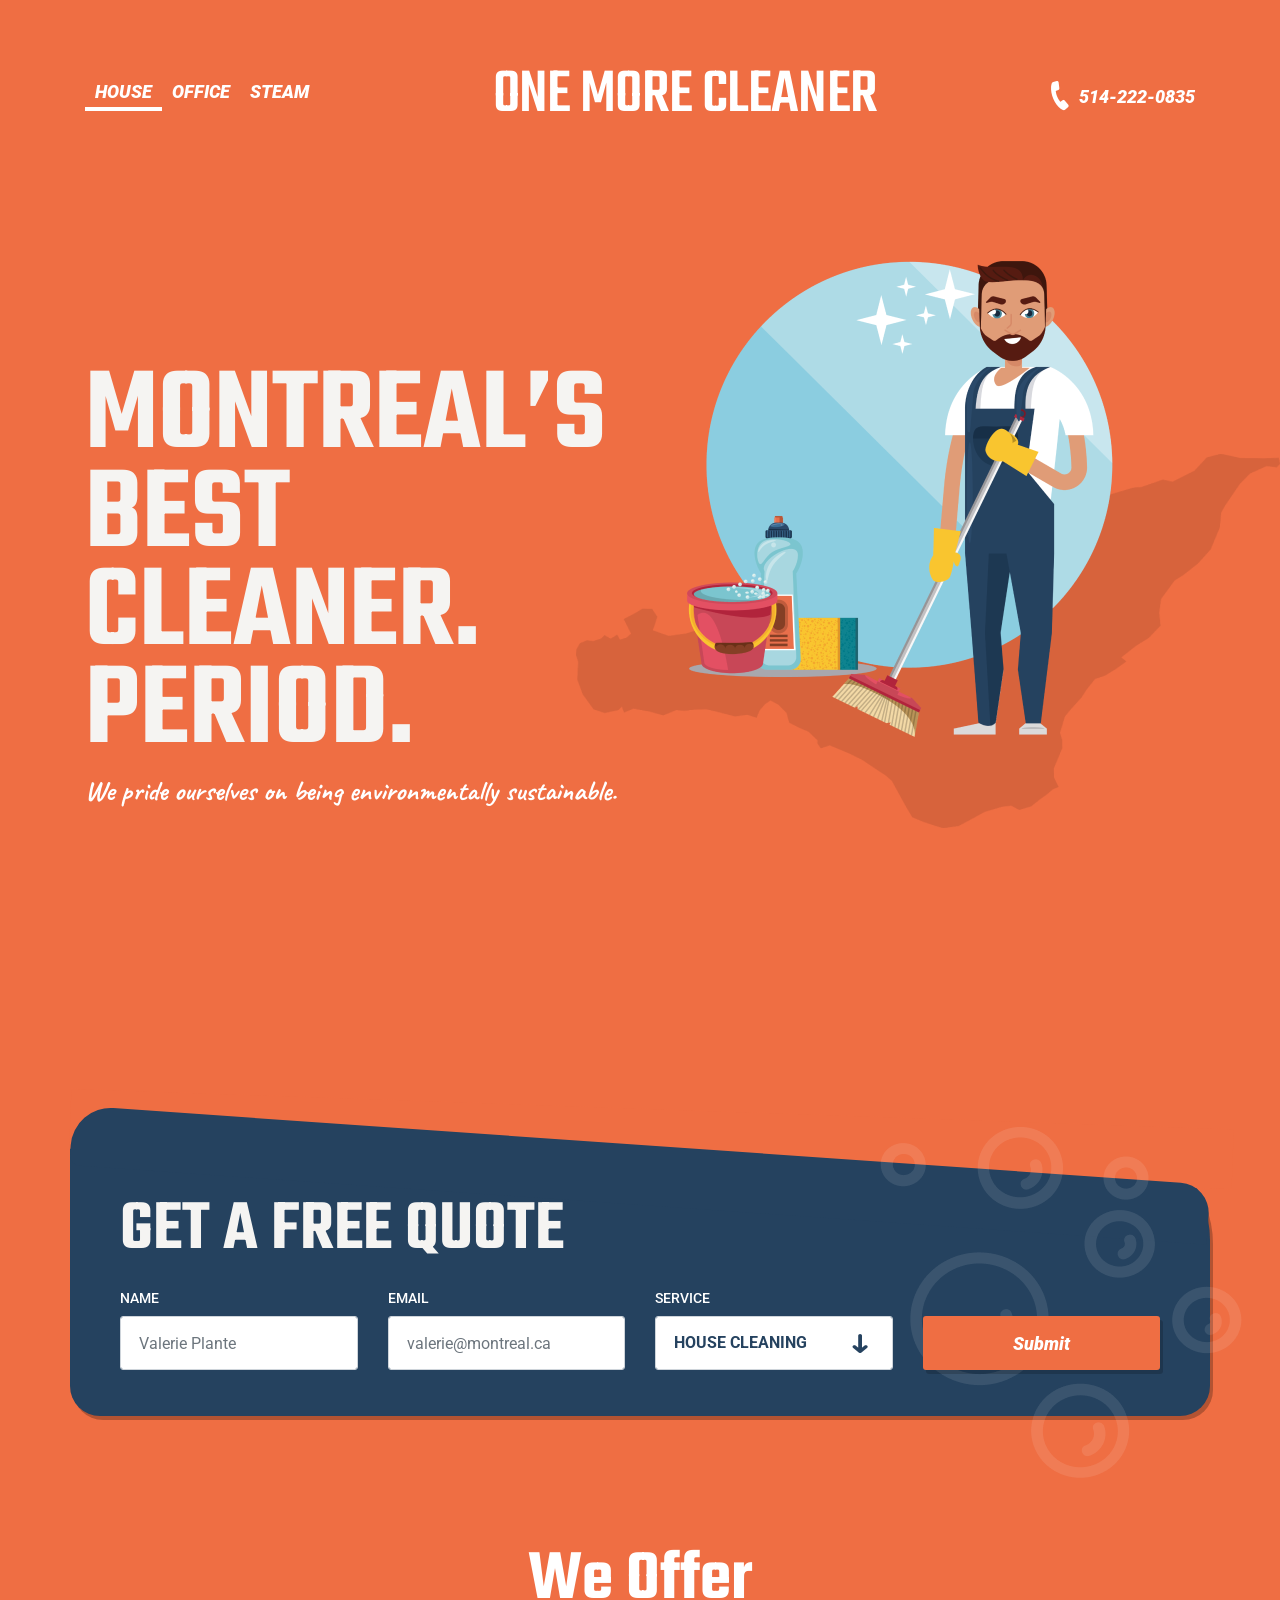
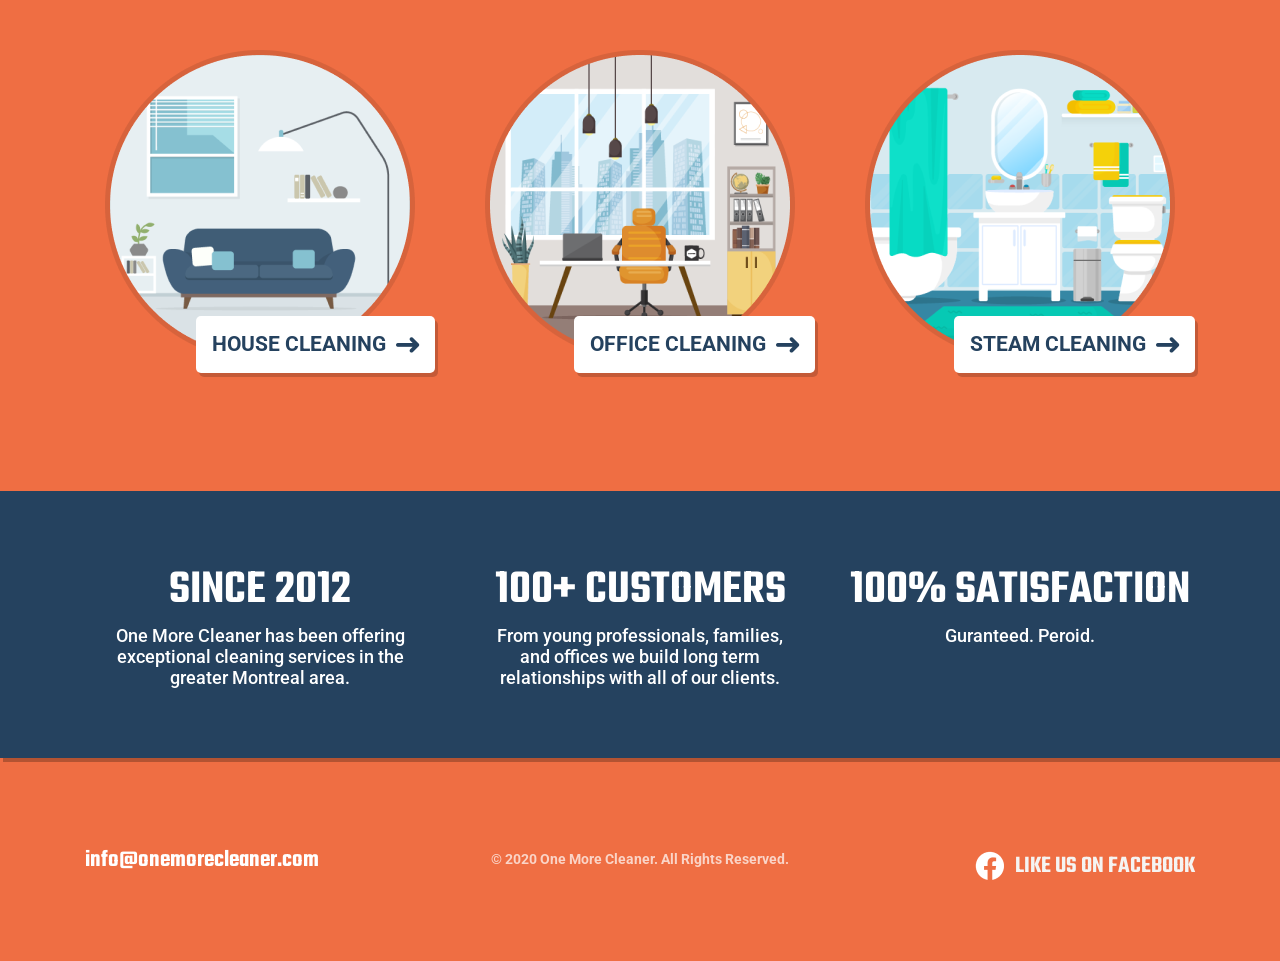
==== commit bb7a47a9: "ui changes" ====
--- a/index.html
+++ b/index.html
@@ -37,9 +37,9 @@
                     </li>
                 </ul>
             </div>
-            <a class="navbar-brand" href="#"><img src="media/images/vaccum.png" alt="cleaner-logo"></a>
+            <a class="navbar-brand" href="#">ONE MORE CLEANER</a>
             <div class="contact">
-                <a href="tel:514-222-0835"><img src="media/images/phone.png" alt="phone">
+                <a href="tel:514-222-0835"><i class="icon-telephone"></i>
                     <p>514-222-0835</p>
                 </a>
             </div>
@@ -86,9 +86,14 @@
                     <input type="email" class="form-control" id="email" aria-describedby="emailHelp"
                         placeholder="valerie@montreal.ca">
                 </div>
-                <div class="col-md-6 col-lg-3 form-group">
+                <div class="col-md-6 col-lg-3 form-group arrow-down">
                     <label for="service">Service</label>
-                    <input type="text" class="form-control" id="service" placeholder="HOUSE CLEANING">
+                    <select class="form-control" id="sel1">
+                        <option>HOUSE CLEANING</option>
+                        <option>OFFICE CLEANING</option>
+                        <option>STEAM CLEANING</option>
+                      </select>
+                      <i class="icon-down-arrow"></i>
                 </div>
                 <div class="col-md-6 col-lg-3 last">
                     <button type="button" class="btn btn-primary" onclick="sendEmail()">Submit</button>
@@ -121,7 +126,7 @@
                         <img src="media/images/illustration (1).png" alt="illustration" class="img-fluid">
                         <a class="offer-details">
                             <p>HOUSE CLEANING</p>
-                            <img src="media/images/arrow.png" alt="arrow">
+                            <i class="icon-right-arrow"></i>
                         </a>
                     </div>
                 </div>
@@ -130,7 +135,7 @@
                         <img src="media/images/illustration (2).png" alt="illustration" class="img-fluid">
                         <a class="offer-details">
                             <p>OFFICE CLEANING</p>
-                            <img src="media/images/arrow.png" alt="arrow">
+                            <i class="icon-right-arrow"></i>
                         </a>
                     </div>
                 </div>
@@ -139,7 +144,7 @@
                         <img src="media/images/illustration (3).png" alt="illustration" class="img-fluid">
                         <a class="offer-details">
                             <p>STEAM CLEANING</p>
-                            <img src="media/images/arrow.png" alt="arrow">
+                            <i class="icon-right-arrow"></i>
                         </a>
                     </div>
                 </div>
--- a/media/css/main.css
+++ b/media/css/main.css
@@ -1,4 +1,5 @@
 @import url("https://fonts.googleapis.com/css2?family=Roboto:wght@100;300;400;500;700;900&display=swap");
+@import url("https://fonts.googleapis.com/css2?family=Teko:wght@300;400;500;600;700&display=swap");
 @import url("https://fonts.googleapis.com/css2?family=Teko:wght@300;400;500;600;700&display=swap");
 @import url("https://fonts.googleapis.com/css2?family=Roboto:wght@100;300;400;500;700;900&display=swap");
 @import url("https://fonts.googleapis.com/css2?family=Teko:wght@300;400;500;600;700&display=swap");
@@ -9,6 +10,36 @@
 @import url("https://fonts.googleapis.com/css2?family=Roboto:wght@100;300;400;500;700;900&display=swap");
 @import url("https://fonts.googleapis.com/css2?family=Teko:wght@300;400;500;600;700&display=swap");
 @import url("https://fonts.googleapis.com/css2?family=Roboto:wght@100;300;400;500;700;900&display=swap");
+@font-face {
+  font-family: 'icomoon';
+  src: url("../fonts/icomoons/icomoon.eot");
+  src: url("../fonts/icomoons/icomoon.eot?aikqhn#iefix") format("embedded-opentype"), url("../fonts/icomoons/icomoon.ttf?aikqhn") format("truetype"), url("../fonts/icomoons/icomoon.woff?aikqhn") format("woff"), url("../fonts/icomoons/icomoon.svg?aikqhn#icomoon") format("svg");
+  font-weight: normal;
+  font-style: normal;
+  font-display: block; }
+[class^="icon-"], [class*=" icon-"] {
+  /* use !important to prevent issues with browser extensions that change fonts */
+  font-family: 'icomoon' !important;
+  speak: never;
+  font-style: normal;
+  font-weight: normal;
+  font-variant: normal;
+  text-transform: none;
+  line-height: 1;
+  /* Better Font Rendering =========== */
+  -webkit-font-smoothing: antialiased;
+  -moz-osx-font-smoothing: grayscale; }
+
+.icon-down-arrow:before {
+  content: "\e900"; }
+
+.icon-right-arrow:before {
+  content: "\e901"; }
+
+.icon-telephone:before {
+  content: "\e902";
+  color: #fff; }
+
 .navbar-expand-lg {
   padding: 20px 30px; }
   @media (min-width: 992px) {
@@ -46,11 +77,23 @@
     @media (min-width: 992px) {
       .navbar-expand-lg .navbar-brand img {
         max-width: inherit; } }
-  .navbar-expand-lg .contact p {
-    display: none; }
-    @media (min-width: 992px) {
-      .navbar-expand-lg .contact p {
-        display: block; } }
+  .navbar-expand-lg .contact {
+    transition: all ease 0.5s; }
+    .navbar-expand-lg .contact a {
+      transition: all ease 0.5s; }
+      .navbar-expand-lg .contact a:hover {
+        transition: all ease 0.5s;
+        text-decoration: none; }
+        .navbar-expand-lg .contact a:hover p,
+        .navbar-expand-lg .contact a:hover i:before {
+          color: #25425F; }
+    .navbar-expand-lg .contact p {
+      display: none; }
+      @media (min-width: 992px) {
+        .navbar-expand-lg .contact p {
+          display: block; } }
+    .navbar-expand-lg .contact i {
+      font-size: 30px; }
 
 .navbar-light .navbar-nav .nav-link {
   font-family: 'Roboto', sans-serif;
@@ -60,18 +103,28 @@
   line-height: 21px;
   padding: 15px 10px 15px;
   color: #25425F;
-  text-transform: uppercase; }
+  text-transform: uppercase;
+  transition: all ease 0.5s; }
   @media (min-width: 992px) {
     .navbar-light .navbar-nav .nav-link {
       color: #fff;
       padding: 0 10px 5px; } }
-.navbar-light .navbar-nav .active .nav-link {
-  border-bottom: 4px solid #25425F;
-  color: #25425F; }
-  @media (min-width: 992px) {
-    .navbar-light .navbar-nav .active .nav-link {
-      color: #fff;
-      border-bottom: 4px solid #fff; } }
+  .navbar-light .navbar-nav .nav-link:hover {
+    transition: all ease 0.5s;
+    color: #25425F; }
+.navbar-light .navbar-nav .active {
+  transition: all ease 0.5s; }
+  .navbar-light .navbar-nav .active:hover .nav-link {
+    transition: all ease 0.5s;
+    border-bottom: 4px solid #25425F;
+    color: #25425F; }
+  .navbar-light .navbar-nav .active .nav-link {
+    border-bottom: 4px solid #25425F;
+    color: #25425F; }
+    @media (min-width: 992px) {
+      .navbar-light .navbar-nav .active .nav-link {
+        color: #fff;
+        border-bottom: 4px solid #fff; } }
 .navbar-light .contact a {
   display: block;
   display: flex;
@@ -86,7 +139,20 @@
   padding-left: 10px; }
 .navbar-light .navbar-brand {
   padding: 0;
-  margin: 0; }
+  margin: 0;
+  font-family: 'Teko', sans-serif;
+  font-style: normal;
+  font-weight: 500;
+  font-size: 36px;
+  line-height: 36px;
+  letter-spacing: -0.01em;
+  color: #FFFFFF; }
+  @media (min-width: 768px) {
+    .navbar-light .navbar-brand {
+      font-size: 64px;
+      line-height: 92px; } }
+  .navbar-light .navbar-brand:hover {
+    color: #fff; }
 
 .footer {
   padding-bottom: 40px;
@@ -124,7 +190,7 @@
       line-height: 16px;
       letter-spacing: 0em;
       text-align: left;
-      color: #fff;
+      color: rgba(255, 255, 255, 0.7);
       display: inline-block; }
       @media (min-width: 768px) {
         .footer .reserved p {
@@ -289,26 +355,6 @@
 section {
   padding: 50px 0; }
 
-::-webkit-input-placeholder {
-  /* Edge */
-  font-weight: 500;
-  font-size: 16px;
-  line-height: 19px;
-  color: red; }
-
-:-ms-input-placeholder {
-  /* Internet Explorer 10-11 */
-  font-weight: 500;
-  font-size: 16px;
-  line-height: 19px;
-  color: red; }
-
-::placeholder {
-  font-weight: 500;
-  font-size: 16px;
-  line-height: 19px;
-  color: red; }
-
 .btn.btn-primary {
   background: #EF6E43;
   box-shadow: 3px 4px 0px rgba(0, 0, 0, 0.18);
@@ -320,18 +366,21 @@
   line-height: 21px;
   color: #FFFFFF;
   height: 54px;
-  padding: 0 60px; }
+  padding: 0 60px;
+  transition: all ease 1s; }
+  .btn.btn-primary:hover {
+    transition: all ease 1s;
+    color: #EF6E43;
+    background-color: #fff; }
 
 .main-wrapper {
   overflow: hidden; }
 
 .hero-banner {
-  position: relative;
-  padding-bottom: 0; }
+  position: relative; }
   @media (max-width: 991px) {
     .hero-banner {
-      padding-top: 35px;
-      padding-bottom: 50px; } }
+      padding-top: 35px; } }
   .hero-banner .hero-img {
     position: absolute;
     right: 0;
@@ -346,12 +395,20 @@
     @media (max-width: 767px) {
       .hero-banner .hero-img img {
         max-width: 260px; } }
+    @media (min-width: 1024px) {
+      .hero-banner .hero-img img {
+        max-width: 600px; } }
+    @media (min-width: 1200px) {
+      .hero-banner .hero-img img {
+        max-width: inherit; } }
 
 .hero-intro {
   height: 77vh;
   display: flex;
   flex-direction: column;
-  justify-content: center; }
+  justify-content: center;
+  position: relative;
+  z-index: 1; }
   @media (max-width: 991px) {
     .hero-intro {
       height: auto; } }
@@ -365,8 +422,7 @@
     letter-spacing: 0em;
     text-align: left;
     color: #F5F4F2;
-    margin-bottom: 10px;
-    text-shadow: 0px 4px 4px rgba(0, 0, 0, 0.25); }
+    margin-bottom: 10px; }
     @media (min-width: 768px) {
       .hero-intro h1 {
         font-size: 60px;
@@ -468,10 +524,24 @@
   color: #FFFFFF;
   margin-bottom: 10px;
   text-transform: uppercase; }
-.quote-section .form-group input {
+.quote-section .form-group .form-control {
   border-radius: 3px;
   padding: 18px;
-  height: 54px; }
+  height: 54px;
+  color: rgba(37, 66, 95, 0.5); }
+.quote-section .form-group select.form-control {
+  color: #25425F;
+  font-weight: bold;
+  padding-right: 0;
+  appearance: none;
+  padding-top: 14px;
+  position: relative; }
+.quote-section .form-group.arrow-down .icon-down-arrow {
+  position: absolute;
+  top: 55%;
+  color: #25425F;
+  right: 40px;
+  font-size: 20px; }
 .quote-section .last {
   display: flex;
   align-items: flex-end;
@@ -479,6 +549,19 @@
 .quote-section .btn {
   width: 100%;
   margin-bottom: 1rem; }
+
+::placeholder {
+  color: red;
+  opacity: 1;
+  /* Firefox */ }
+
+:-ms-input-placeholder {
+  /* Internet Explorer 10-11 */
+  color: red; }
+
+::-ms-input-placeholder {
+  /* Microsoft Edge */
+  color: red; }
 
 .offer-info {
   text-align: center;
@@ -497,9 +580,15 @@
     position: absolute;
     bottom: -10px;
     right: 0;
-    cursor: pointer; }
+    cursor: pointer;
+    transition: all ease 1s; }
     .offer-info .offer-details:hover {
-      background: #F5F4F2; }
+      text-decoration: none;
+      transition: all ease 1s;
+      background: #25425F; }
+      .offer-info .offer-details:hover p,
+      .offer-info .offer-details:hover .icon-right-arrow {
+        color: #fff; }
     @media (max-width: 767px) {
       .offer-info .offer-details {
         right: 50%;
@@ -512,6 +601,8 @@
       line-height: 25px;
       color: #25425F;
       padding-right: 10px; }
+    .offer-info .offer-details .icon-right-arrow {
+      color: #25425F; }
 
 .offers h2 {
   font-family: 'Teko', sans-serif;
